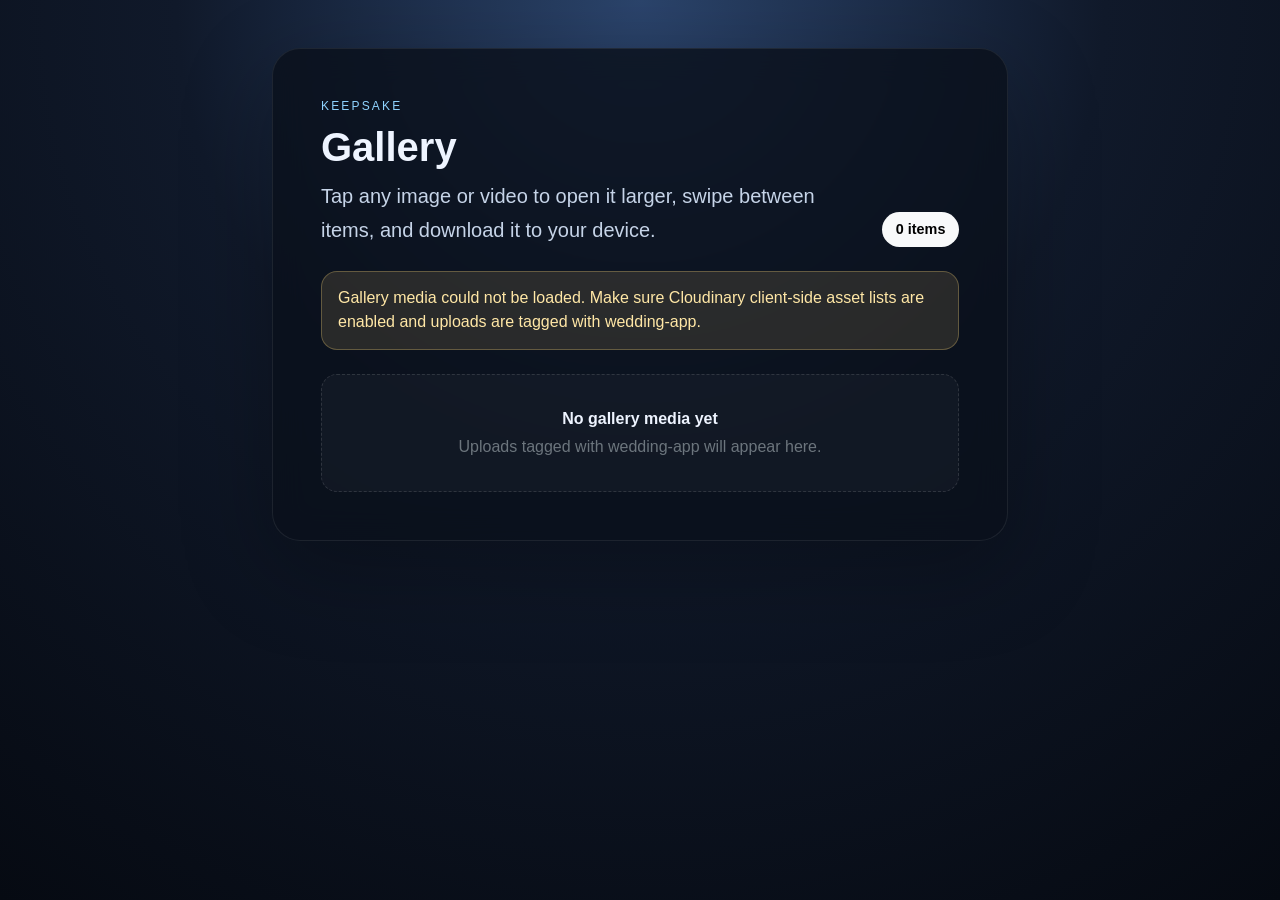
==== index.html @ 5df9bb00 "feat: added a loader while loading the invite details" ====
<!DOCTYPE html>
<html lang="en">
<head>
  <meta charset="UTF-8">
  <meta name="viewport" content="width=device-width, initial-scale=1.0">
  <title>Keepsake</title>
  <link
    href="https://cdn.jsdelivr.net/npm/bootstrap@5.3.3/dist/css/bootstrap.min.css"
    rel="stylesheet"
    integrity="sha384-QWTKZyjpPEjISv5WaRU9OFeRpok6YctnYmDr5pNlyT2bRjXh0JMhjY6hW+ALEwIH"
    crossorigin="anonymous"
  >
  <link rel="stylesheet" href="style.css">
</head>
<body
  data-cloud-name="deu8plkph"
  data-upload-preset="keepsake-test"
  data-max-file-size-mb="100"
>
  <main class="page-shell py-4 py-md-5">
    <div class="container">
      <div class="row justify-content-center g-4">
        <div id="state-countdown" class="col-12 col-xl-8 state-panel d-none" data-state="countdown">
          <section class="card-surface countdown-surface p-4 p-md-5">
            <p id="countdown-event-title" class="eyebrow mb-3">Keepsake</p>
            <!-- <h1 class="countdown-kicker mb-2">Watch this space</h1> -->
            <h2 class="countdown-title mb-4">Come back for a surprise in:</h2>
            <div class="countdown-center">
              <div class="countdown-display-wrap mx-auto">
                <p id="countdown-display" class="countdown-display mb-0">00:00:00:00</p>
              </div>
            </div>
          </section>
        </div>

        <div id="state-upload" class="col-12 col-xl-10 state-panel d-none" data-state="upload">
          <section class="card-surface p-4 p-md-5 mb-4">
            <p id="upload-event-title" class="eyebrow mb-2">Keepsake</p>
            <div class="row g-4 align-items-start">
              <div class="col-12 col-lg-7">
                <h1 class="display-6 fw-semibold mb-3">Upload photos and videos</h1>
              </div>
              <div class="col-12 col-lg-5">
                <div class="info-panel h-100">
                  <p class="small-label mb-2">Upload Status</p>
                  <div class="d-flex justify-content-between align-items-center gap-3">
                    <span class="text-secondary-light">Uploads used</span>
                    <span id="upload-count" class="badge text-bg-light count-pill">0 / 10</span>
                  </div>
                </div>
              </div>
            </div>
          </section>

          <section class="card-surface p-4 mb-4">
            <div class="row g-4">
              <div class="col-12">
                <h2 class="h4 mb-3">Invite Details</h2>
                <div id="invite-loading" class="invite-loading d-none mb-3" aria-live="polite">
                  <div class="spinner-border spinner-border-sm text-info" role="status" aria-hidden="true"></div>
                  <p class="mb-0">Loading invite details</p>
                </div>
                <div id="invite-status" class="invite-banner d-none mb-3"></div>

                <div id="uploader-select-wrap" class="d-none">
                  <label for="uploader-select" class="form-label">Who is uploading?</label>
                  <select id="uploader-select" class="form-select">
                    <option value="">Select a guest</option>
                  </select>
                </div>
              </div>
            </div>
          </section>

          <section class="card-surface p-4">
            <div class="row g-4">
              <div class="col-12">
                <h2 class="h4 mb-3">Upload Media</h2>
                <form id="upload-form" novalidate>
                  <p class="intro-copy mb-3">
                    Capture a moment on your phone or upload existing photos and videos from your device.
                  </p>

                  <div class="camera-action">
                    <button id="camera-button" type="button" class="btn btn-outline-light btn-lg w-100">
                      <span class="camera-icon" aria-hidden="true">📷</span>
                      <span>Capture Moments</span>
                    </button>
                    <input
                      id="camera-file-input"
                      class="d-none"
                      type="file"
                      accept="image/*"
                      capture="environment"
                    >
                  </div>

                  <p class="small-label text-center my-4">Or</p>

                  <div class="mb-3">
                    <label for="media-file" class="form-label">Choose an image or video</label>
                    <input
                      id="media-file"
                      name="media"
                      class="form-control"
                      type="file"
                      accept="image/*,video/*"
                      required
                    >
                    <div id="upload-help-text" class="form-text">Images and videos only.</div>
                  </div>

                  <div class="d-grid">
                    <button id="upload-button" type="submit" class="btn btn-primary btn-lg px-4">
                      Upload
                    </button>
                  </div>

                  <p id="status" class="status-message mt-3 mb-0" aria-live="polite"></p>
                </form>

                <div id="upload-limit-panel" class="limit-panel d-none mt-3 text-center">
                  <p class="small-label mb-2">Upload Limit Reached</p>
                  <h3 class="limit-title mb-2">Media will be available in:</h3>
                  <p id="upload-limit-countdown" class="limit-countdown mb-2">00:00:00:00</p>
                  <p id="upload-limit-message" class="limit-copy mb-0">
                    Come back to view the gallery.
                  </p>
                </div>
              </div>
            </div>
          </section>
        </div>

        <div id="state-gallery" class="col-12 col-xl-8 state-panel d-none" data-state="gallery">
          <section class="card-surface p-4 p-md-5">
            <div class="d-flex flex-column flex-md-row justify-content-between align-items-md-end gap-3 mb-4">
              <div>
                <p class="eyebrow mb-2">Keepsake</p>
                <h1 class="display-6 fw-semibold mb-2">Gallery</h1>
                <p class="lead intro-copy mb-0">
                  Tap any image or video to open it larger, swipe between items, and download it to your device.
                </p>
              </div>
              <span id="gallery-count" class="badge text-bg-light count-pill">0 items</span>
            </div>

            <div id="gallery-status" class="invite-banner info mb-4 d-none"></div>
            <div id="gallery-grid" class="gallery-grid"></div>
          </section>
        </div>
      </div>
    </div>
  </main>

  <div id="gallery-lightbox" class="gallery-lightbox d-none" aria-hidden="true">
    <div class="gallery-lightbox-backdrop"></div>
    <div class="gallery-lightbox-dialog">
      <button id="lightbox-close" class="lightbox-close" type="button" aria-label="Close">×</button>
      <button id="lightbox-prev" class="lightbox-nav lightbox-prev" type="button" aria-label="Previous">‹</button>
      <button id="lightbox-next" class="lightbox-nav lightbox-next" type="button" aria-label="Next">›</button>

      <div class="lightbox-media-wrap">
        <div id="lightbox-media" class="lightbox-media"></div>
        <div class="lightbox-meta">
          <span id="lightbox-tag" class="lightbox-tag">Unnamed Guest</span>
          <a id="lightbox-download" class="btn btn-primary" href="#" download>Download</a>
        </div>
      </div>
    </div>
  </div>

  <script src="script.js"></script>
</body>
</html>
---- style.css ----
* {
  box-sizing: border-box;
}

body {
  margin: 0;
  font-family: "Segoe UI", Tahoma, Geneva, Verdana, sans-serif;
  background:
    radial-gradient(circle at top, #2b446c 0%, #10192a 42%, #060a12 100%);
  color: #eef4ff;
}

a {
  color: #7dc8ff;
}

.page-shell {
  min-height: 100vh;
}

.card-surface {
  background: rgba(10, 16, 28, 0.82);
  border: 1px solid rgba(255, 255, 255, 0.08);
  border-radius: 28px;
  box-shadow: 0 28px 90px rgba(0, 0, 0, 0.28);
  backdrop-filter: blur(16px);
}

.countdown-surface {
  padding-top: clamp(2.5rem, 6vw, 4.5rem);
  padding-bottom: clamp(2.5rem, 6vw, 4.5rem);
}

.countdown-surface .eyebrow {
  text-align: center;
}

.countdown-center {
  min-height: min(58vh, 620px);
  display: flex;
  flex-direction: column;
  justify-content: center;
  align-items: center;
  text-align: center;
}

.eyebrow {
  text-transform: uppercase;
  letter-spacing: 0.18em;
  font-size: 0.75rem;
  color: #8fd3ff;
}

.countdown-title {
  font-size: clamp(2rem, 5vw, 3.4rem);
  font-weight: 700;
  color: #f5f8ff;
}

.countdown-display-wrap {
  width: min(90%, 1000px);
  margin-inline: auto;
}

.countdown-display {
  font-size: clamp(2.2rem, 9vw, 6.5rem);
  font-weight: 800;
  line-height: 1.05;
  letter-spacing: 0.08em;
  color: #f7fbff;
  text-wrap: balance;
}

.intro-copy {
  color: #c6d4e8;
  line-height: 1.7;
}

.info-panel {
  height: 100%;
  padding: 1rem 1.1rem;
  border-radius: 1rem;
  background: rgba(255, 255, 255, 0.05);
  border: 1px solid rgba(255, 255, 255, 0.06);
  color: #c8d5e6;
}

.small-label {
  text-transform: uppercase;
  letter-spacing: 0.14em;
  font-size: 0.72rem;
  color: #9edcff;
}

.text-secondary-light {
  color: #c8d5e6;
}

.form-text {
  color: #d5e3f5;
}

.info-copy {
  color: #dfe8f6;
  font-size: 0.95rem;
}

.invite-banner {
  padding: 0.9rem 1rem;
  border-radius: 1rem;
  background: rgba(143, 211, 255, 0.08);
  border: 1px solid rgba(143, 211, 255, 0.18);
  color: #d8edff;
}

.invite-banner.success {
  background: rgba(151, 236, 184, 0.12);
  border-color: rgba(151, 236, 184, 0.28);
  color: #c5f4d7;
}

.invite-banner.warning {
  background: rgba(255, 214, 120, 0.12);
  border-color: rgba(255, 214, 120, 0.28);
  color: #ffe7a6;
}

.invite-banner.info {
  background: rgba(143, 211, 255, 0.08);
  border-color: rgba(143, 211, 255, 0.18);
  color: #d8edff;
}

.invite-loading {
  display: flex;
  align-items: center;
  gap: 0.75rem;
  color: #d8edff;
}

.camera-action .btn {
  display: inline-flex;
  align-items: center;
  justify-content: center;
  gap: 0.65rem;
}

.camera-icon {
  font-size: 1.1rem;
  line-height: 1;
}

.gallery-grid {
  display: grid;
  grid-template-columns: repeat(auto-fit, minmax(220px, 1fr));
  gap: 1rem;
}

.gallery-card {
  display: block;
  width: 100%;
  padding: 0;
  border: 0;
  background: transparent;
  text-align: left;
}

.gallery-media-shell {
  overflow: hidden;
  border-radius: 1.1rem;
  background: rgba(255, 255, 255, 0.05);
  border: 1px solid rgba(255, 255, 255, 0.08);
}

.gallery-media {
  display: block;
  width: 100%;
  aspect-ratio: 1 / 1;
  object-fit: cover;
  transition: transform 180ms ease;
}

.gallery-card:hover .gallery-media {
  transform: scale(1.03);
}

.gallery-tag {
  display: inline-block;
  margin-top: 0.6rem;
  padding: 0.35rem 0.7rem;
  border-radius: 999px;
  background: rgba(255, 255, 255, 0.08);
  color: #dbe8f7;
  font-size: 0.85rem;
  text-transform: uppercase;
}

.gallery-empty {
  padding: 2rem 1rem;
  border-radius: 1rem;
  text-align: center;
  border: 1px dashed rgba(255, 255, 255, 0.12);
  background: rgba(255, 255, 255, 0.03);
}

.gallery-lightbox {
  position: fixed;
  inset: 0;
  z-index: 1050;
}

.gallery-lightbox-backdrop {
  position: absolute;
  inset: 0;
  background: rgba(3, 7, 18, 0.88);
  backdrop-filter: blur(10px);
}

.gallery-lightbox-dialog {
  position: relative;
  z-index: 1;
  height: 100%;
  display: flex;
  align-items: center;
  justify-content: center;
  padding: 1.25rem;
}

.lightbox-media-wrap {
  width: min(100%, 1100px);
  max-height: 100%;
}

.lightbox-media {
  display: flex;
  align-items: center;
  justify-content: center;
  width: 100%;
  min-height: min(70vh, 760px);
}

.lightbox-asset {
  max-width: 100%;
  max-height: 72vh;
  border-radius: 1rem;
  box-shadow: 0 20px 60px rgba(0, 0, 0, 0.35);
}

.lightbox-meta {
  display: flex;
  justify-content: space-between;
  align-items: center;
  gap: 1rem;
  margin-top: 1rem;
}

.lightbox-tag {
  display: inline-flex;
  align-items: center;
  padding: 0.45rem 0.85rem;
  border-radius: 999px;
  background: rgba(255, 255, 255, 0.08);
  color: #dbe8f7;
  text-transform: lowercase;
}

.lightbox-close,
.lightbox-nav {
  position: absolute;
  z-index: 2;
  border: 0;
  border-radius: 999px;
  width: 48px;
  height: 48px;
  background: rgba(255, 255, 255, 0.12);
  color: #fff;
  font-size: 1.8rem;
  line-height: 1;
}

.lightbox-close {
  top: 1rem;
  right: 1rem;
}

.lightbox-prev {
  left: 1rem;
  top: 50%;
  transform: translateY(-50%);
}

.lightbox-next {
  right: 1rem;
  top: 50%;
  transform: translateY(-50%);
}

.btn-primary {
  background: linear-gradient(135deg, #7ed5ff 0%, #4a9dff 100%);
  border: 0;
  color: #07101b;
  font-weight: 700;
}

.btn-primary:hover,
.btn-primary:focus,
.btn-primary:active {
  background: linear-gradient(135deg, #90ddff 0%, #62aeff 100%) !important;
  color: #07101b !important;
}

.status-message {
  min-height: 1.5rem;
  color: #c9d8ea;
}

.status-message.success {
  color: #97ecb8;
}

.status-message.error {
  color: #ff9f9f;
}

.status-message.working {
  color: #9ad8ff;
}

.limit-panel {
  padding: 1.5rem 1rem;
  border-radius: 1rem;
  background: rgba(255, 255, 255, 0.04);
  border: 1px solid rgba(255, 255, 255, 0.08);
}

.limit-title {
  font-size: clamp(1.3rem, 2.8vw, 2rem);
  color: #f5f8ff;
}

.limit-countdown {
  font-size: clamp(2rem, 7vw, 4.4rem);
  font-weight: 800;
  line-height: 1.05;
  letter-spacing: 0.08em;
  color: #f7fbff;
}

.limit-copy {
  color: #c7d5e8;
}

.count-pill {
  font-size: 0.9rem;
  padding: 0.65rem 0.85rem;
  border-radius: 999px;
}

@media (max-width: 575.98px) {
  .card-surface {
    border-radius: 22px;
  }

  .lightbox-meta {
    flex-direction: column;
    align-items: stretch;
  }

  .lightbox-prev,
  .lightbox-next {
    top: auto;
    bottom: 5.5rem;
    transform: none;
  }
}
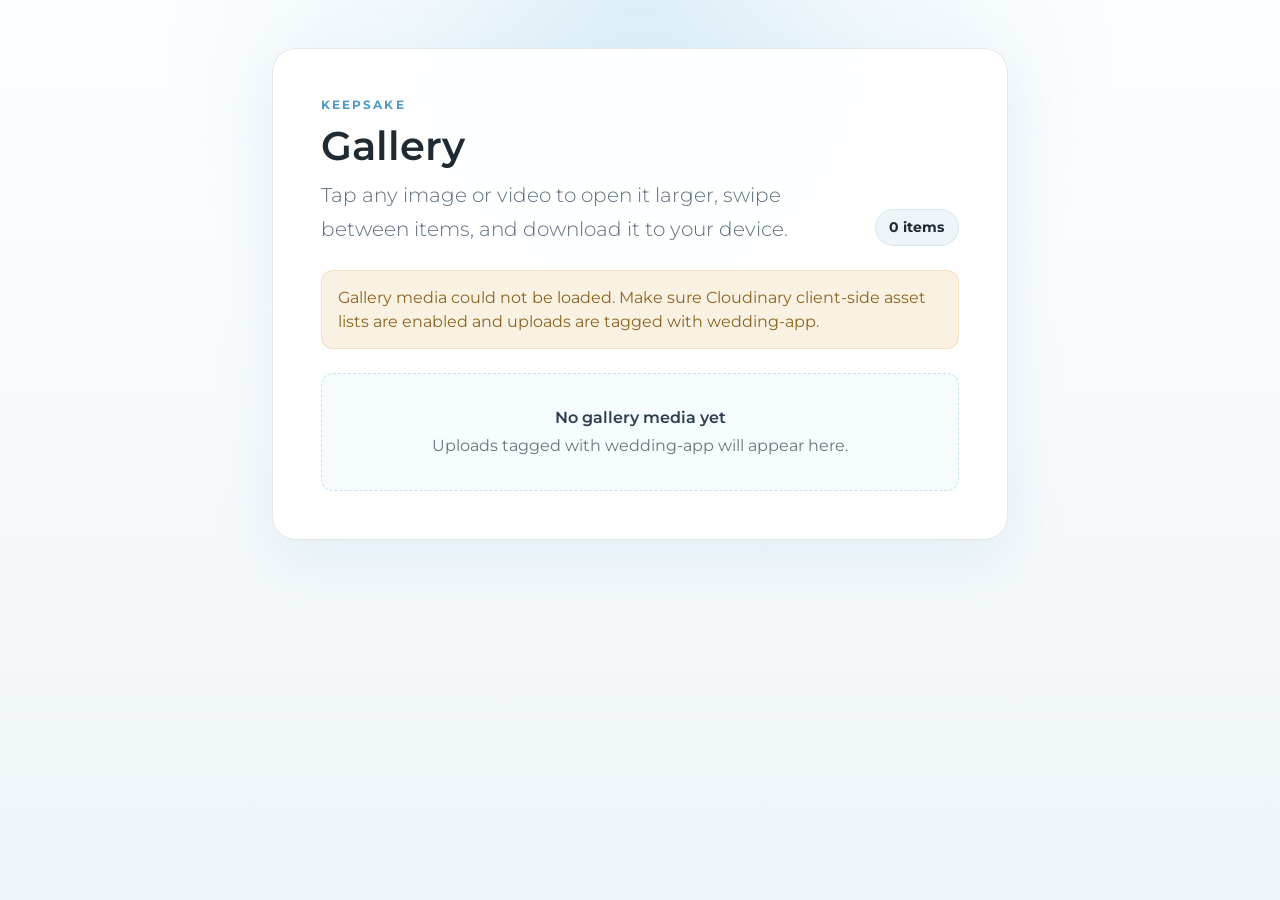
==== commit 1bcbce17: "fix: favicon url" ====
--- a/index.html
+++ b/index.html
@@ -4,6 +4,7 @@
   <meta charset="UTF-8">
   <meta name="viewport" content="width=device-width, initial-scale=1.0">
   <title>Keepsake</title>
+  <link rel="icon" type="image/png" sizes="32x32" href="assets/favicon.png">
   <link
     href="https://cdn.jsdelivr.net/npm/bootstrap@5.3.3/dist/css/bootstrap.min.css"
     rel="stylesheet"
--- a/style.css
+++ b/style.css
@@ -1,17 +1,75 @@
+@import url("https://fonts.googleapis.com/css2?family=Montserrat:wght@400;500;600;700;800&display=swap");
+
+:root {
+  --font-primary: "Montserrat", sans-serif;
+  --text-primary: #2c3e50;
+  --text-secondary: #1f2a33;
+  --text-tertiary: #5a6c7d;
+  --text-inverse: #8a9aab;
+  --surface-base: #000000;
+  --surface-muted: #ffffff;
+  --surface-raised: #f7fafc;
+  --surface-soft: #eef4f8;
+  --surface-accent: #e4f2fb;
+  --border-soft: rgba(44, 62, 80, 0.12);
+  --border-strong: rgba(107, 179, 217, 0.3);
+  --accent: #6bb3d9;
+  --accent-strong: #4f99c4;
+  --accent-soft: rgba(107, 179, 217, 0.14);
+  --success-soft: rgba(104, 170, 127, 0.12);
+  --success-text: #50785f;
+  --warning-soft: rgba(214, 166, 78, 0.16);
+  --warning-text: #8e6320;
+  --error-soft: rgba(201, 98, 98, 0.12);
+  --error-text: #9f4848;
+  --shadow-1: rgba(107, 179, 217, 0.25) 0 10px 40px 0;
+  --shadow-2: rgba(107, 179, 217, 0.25) 0 10px 30px 0;
+  --shadow-3: rgba(107, 179, 217, 0.15) 0 10px 30px 0;
+  --shadow-4: rgba(107, 179, 217, 0.15) 0 20px 60px 0;
+  --radius-xs: 12px;
+  --radius-sm: 24px;
+  --radius-md: 50px;
+  --duration-instant: 200ms;
+  --duration-fast: 600ms;
+  --duration-normal: 800ms;
+}
+
 * {
   box-sizing: border-box;
 }
 
+html {
+  color-scheme: light;
+}
+
 body {
   margin: 0;
-  font-family: "Segoe UI", Tahoma, Geneva, Verdana, sans-serif;
+  font-family: var(--font-primary);
+  color: var(--text-primary);
   background:
-    radial-gradient(circle at top, #2b446c 0%, #10192a 42%, #060a12 100%);
-  color: #eef4ff;
+    radial-gradient(circle at top, rgba(107, 179, 217, 0.22) 0%, rgba(107, 179, 217, 0.08) 22%, rgba(247, 250, 252, 0) 44%),
+    linear-gradient(180deg, #fcfeff 0%, #f7fafc 48%, #eef4f8 100%);
 }
 
 a {
-  color: #7dc8ff;
+  color: var(--accent-strong);
+  text-decoration-color: rgba(79, 153, 196, 0.35);
+}
+
+a:hover {
+  color: var(--text-secondary);
+}
+
+button,
+input,
+select,
+textarea {
+  font: inherit;
+}
+
+:focus-visible {
+  outline: 3px solid rgba(107, 179, 217, 0.45);
+  outline-offset: 3px;
 }
 
 .page-shell {
@@ -19,11 +77,11 @@
 }
 
 .card-surface {
-  background: rgba(10, 16, 28, 0.82);
-  border: 1px solid rgba(255, 255, 255, 0.08);
-  border-radius: 28px;
-  box-shadow: 0 28px 90px rgba(0, 0, 0, 0.28);
-  backdrop-filter: blur(16px);
+  background: rgba(255, 255, 255, 0.94);
+  border: 1px solid var(--border-soft);
+  border-radius: var(--radius-sm);
+  box-shadow: var(--shadow-4);
+  backdrop-filter: blur(14px);
 }
 
 .countdown-surface {
@@ -44,17 +102,20 @@
   text-align: center;
 }
 
-.eyebrow {
+.eyebrow,
+.small-label {
   text-transform: uppercase;
   letter-spacing: 0.18em;
-  font-size: 0.75rem;
-  color: #8fd3ff;
-}
-
-.countdown-title {
+  font-size: 0.72rem;
+  font-weight: 700;
+  color: var(--accent-strong);
+}
+
+.countdown-title,
+.limit-title {
   font-size: clamp(2rem, 5vw, 3.4rem);
   font-weight: 700;
-  color: #f5f8ff;
+  color: var(--text-secondary);
 }
 
 .countdown-display-wrap {
@@ -62,80 +123,111 @@
   margin-inline: auto;
 }
 
-.countdown-display {
+.countdown-display,
+.limit-countdown {
   font-size: clamp(2.2rem, 9vw, 6.5rem);
   font-weight: 800;
   line-height: 1.05;
   letter-spacing: 0.08em;
-  color: #f7fbff;
+  color: var(--text-secondary);
   text-wrap: balance;
 }
 
-.intro-copy {
-  color: #c6d4e8;
+.intro-copy,
+.lead.intro-copy,
+.limit-copy,
+.text-secondary-light,
+.info-copy,
+.status-message {
+  color: var(--text-tertiary);
   line-height: 1.7;
+}
+
+.info-panel,
+.limit-panel,
+.gallery-empty,
+.gallery-media-shell,
+.invite-banner,
+.lightbox-tag,
+.gallery-tag {
+  border-radius: var(--radius-xs);
 }
 
 .info-panel {
   height: 100%;
   padding: 1rem 1.1rem;
-  border-radius: 1rem;
-  background: rgba(255, 255, 255, 0.05);
-  border: 1px solid rgba(255, 255, 255, 0.06);
-  color: #c8d5e6;
-}
-
-.small-label {
-  text-transform: uppercase;
-  letter-spacing: 0.14em;
-  font-size: 0.72rem;
-  color: #9edcff;
-}
-
-.text-secondary-light {
-  color: #c8d5e6;
+  background: var(--surface-raised);
+  border: 1px solid var(--border-soft);
+  color: var(--text-primary);
+}
+
+.form-label,
+.h4,
+.display-6,
+.lead,
+#lightbox-tag {
+  color: var(--text-secondary);
 }
 
 .form-text {
-  color: #d5e3f5;
-}
-
-.info-copy {
-  color: #dfe8f6;
-  font-size: 0.95rem;
+  color: var(--text-tertiary);
+}
+
+.form-control,
+.form-select {
+  border-radius: var(--radius-xs);
+  border: 1px solid rgba(44, 62, 80, 0.16);
+  background: var(--surface-muted);
+  color: var(--text-primary);
+  padding-block: 0.8rem;
+  box-shadow: none;
+  transition:
+    border-color var(--duration-instant) ease,
+    box-shadow var(--duration-instant) ease,
+    background-color var(--duration-instant) ease;
+}
+
+.form-control:hover,
+.form-select:hover {
+  border-color: rgba(107, 179, 217, 0.38);
+}
+
+.form-control:focus,
+.form-select:focus {
+  border-color: var(--accent);
+  box-shadow: 0 0 0 0.25rem rgba(107, 179, 217, 0.2);
 }
 
 .invite-banner {
   padding: 0.9rem 1rem;
-  border-radius: 1rem;
-  background: rgba(143, 211, 255, 0.08);
-  border: 1px solid rgba(143, 211, 255, 0.18);
-  color: #d8edff;
+  background: var(--surface-accent);
+  border: 1px solid var(--border-strong);
+  color: var(--text-primary);
 }
 
 .invite-banner.success {
-  background: rgba(151, 236, 184, 0.12);
-  border-color: rgba(151, 236, 184, 0.28);
-  color: #c5f4d7;
+  background: var(--success-soft);
+  border-color: rgba(104, 170, 127, 0.22);
+  color: var(--success-text);
 }
 
 .invite-banner.warning {
-  background: rgba(255, 214, 120, 0.12);
-  border-color: rgba(255, 214, 120, 0.28);
-  color: #ffe7a6;
+  background: var(--warning-soft);
+  border-color: rgba(214, 166, 78, 0.26);
+  color: var(--warning-text);
 }
 
 .invite-banner.info {
-  background: rgba(143, 211, 255, 0.08);
-  border-color: rgba(143, 211, 255, 0.18);
-  color: #d8edff;
+  background: var(--surface-accent);
+  border-color: var(--border-strong);
+  color: var(--text-primary);
 }
 
 .invite-loading {
   display: flex;
   align-items: center;
   gap: 0.75rem;
-  color: #d8edff;
+  color: var(--text-primary);
 }
 
 .camera-action .btn {
@@ -148,6 +240,65 @@
 .camera-icon {
   font-size: 1.1rem;
   line-height: 1;
+}
+
+.btn {
+  border-radius: var(--radius-md);
+  font-weight: 700;
+  padding-block: 0.85rem;
+  transition:
+    transform var(--duration-instant) ease,
+    box-shadow var(--duration-instant) ease,
+    background-color var(--duration-instant) ease,
+    border-color var(--duration-instant) ease,
+    color var(--duration-instant) ease;
+}
+
+.btn:hover {
+  transform: translateY(-1px);
+}
+
+.btn-primary {
+  background: linear-gradient(135deg, #7ec2e4 0%, #5aa8d2 100%);
+  border: 1px solid transparent;
+  color: var(--surface-muted);
+  box-shadow: var(--shadow-2);
+}
+
+.btn-primary:hover,
+.btn-primary:focus,
+.btn-primary:active {
+  background: linear-gradient(135deg, #89caea 0%, #4f99c4 100%) !important;
+  color: var(--surface-muted) !important;
+  box-shadow: var(--shadow-1);
+}
+
+.btn-outline-light {
+  border: 1px solid rgba(107, 179, 217, 0.35);
+  background: rgba(107, 179, 217, 0.08);
+  color: var(--text-secondary);
+}
+
+.btn-outline-light:hover,
+.btn-outline-light:focus,
+.btn-outline-light:active {
+  border-color: var(--accent);
+  background: rgba(107, 179, 217, 0.16) !important;
+  color: var(--text-secondary) !important;
+}
+
+.badge.count-pill,
+.count-pill {
+  display: inline-flex;
+  align-items: center;
+  justify-content: center;
+  font-size: 0.9rem;
+  font-weight: 700;
+  padding: 0.65rem 0.85rem;
+  border-radius: 999px;
+  background: var(--surface-soft) !important;
+  color: var(--text-secondary) !important;
+  border: 1px solid rgba(107, 179, 217, 0.18);
 }
 
 .gallery-grid {
@@ -167,9 +318,9 @@
 
 .gallery-media-shell {
   overflow: hidden;
-  border-radius: 1.1rem;
-  background: rgba(255, 255, 255, 0.05);
-  border: 1px solid rgba(255, 255, 255, 0.08);
+  background: var(--surface-raised);
+  border: 1px solid var(--border-soft);
+  box-shadow: var(--shadow-3);
 }
 
 .gallery-media {
@@ -180,7 +331,8 @@
   transition: transform 180ms ease;
 }
 
-.gallery-card:hover .gallery-media {
+.gallery-card:hover .gallery-media,
+.gallery-card:focus-visible .gallery-media {
   transform: scale(1.03);
 }
 
@@ -188,19 +340,17 @@
   display: inline-block;
   margin-top: 0.6rem;
   padding: 0.35rem 0.7rem;
-  border-radius: 999px;
-  background: rgba(255, 255, 255, 0.08);
-  color: #dbe8f7;
+  background: var(--surface-soft);
+  color: var(--text-primary);
   font-size: 0.85rem;
-  text-transform: uppercase;
+  font-weight: 600;
 }
 
 .gallery-empty {
   padding: 2rem 1rem;
-  border-radius: 1rem;
   text-align: center;
-  border: 1px dashed rgba(255, 255, 255, 0.12);
-  background: rgba(255, 255, 255, 0.03);
+  border: 1px dashed rgba(107, 179, 217, 0.35);
+  background: rgba(107, 179, 217, 0.06);
 }
 
 .gallery-lightbox {
@@ -212,7 +362,7 @@
 .gallery-lightbox-backdrop {
   position: absolute;
   inset: 0;
-  background: rgba(3, 7, 18, 0.88);
+  background: rgba(31, 42, 51, 0.72);
   backdrop-filter: blur(10px);
 }
 
@@ -242,8 +392,8 @@
 .lightbox-asset {
   max-width: 100%;
   max-height: 72vh;
-  border-radius: 1rem;
-  box-shadow: 0 20px 60px rgba(0, 0, 0, 0.35);
+  border-radius: var(--radius-xs);
+  box-shadow: 0 20px 60px rgba(0, 0, 0, 0.2);
 }
 
 .lightbox-meta {
@@ -258,9 +408,8 @@
   display: inline-flex;
   align-items: center;
   padding: 0.45rem 0.85rem;
-  border-radius: 999px;
-  background: rgba(255, 255, 255, 0.08);
-  color: #dbe8f7;
+  background: rgba(255, 255, 255, 0.85);
+  color: var(--text-primary);
   text-transform: lowercase;
 }
 
@@ -268,14 +417,15 @@
 .lightbox-nav {
   position: absolute;
   z-index: 2;
-  border: 0;
+  border: 1px solid rgba(255, 255, 255, 0.24);
   border-radius: 999px;
   width: 48px;
   height: 48px;
-  background: rgba(255, 255, 255, 0.12);
-  color: #fff;
+  background: rgba(255, 255, 255, 0.86);
+  color: var(--text-secondary);
   font-size: 1.8rem;
   line-height: 1;
+  box-shadow: var(--shadow-3);
 }
 
 .lightbox-close {
@@ -295,65 +445,26 @@
   transform: translateY(-50%);
 }
 
-.btn-primary {
-  background: linear-gradient(135deg, #7ed5ff 0%, #4a9dff 100%);
-  border: 0;
-  color: #07101b;
-  font-weight: 700;
-}
-
-.btn-primary:hover,
-.btn-primary:focus,
-.btn-primary:active {
-  background: linear-gradient(135deg, #90ddff 0%, #62aeff 100%) !important;
-  color: #07101b !important;
-}
-
 .status-message {
   min-height: 1.5rem;
-  color: #c9d8ea;
 }
 
 .status-message.success {
-  color: #97ecb8;
+  color: var(--success-text);
 }
 
 .status-message.error {
-  color: #ff9f9f;
+  color: var(--error-text);
 }
 
 .status-message.working {
-  color: #9ad8ff;
+  color: var(--accent-strong);
 }
 
 .limit-panel {
   padding: 1.5rem 1rem;
-  border-radius: 1rem;
-  background: rgba(255, 255, 255, 0.04);
-  border: 1px solid rgba(255, 255, 255, 0.08);
-}
-
-.limit-title {
-  font-size: clamp(1.3rem, 2.8vw, 2rem);
-  color: #f5f8ff;
-}
-
-.limit-countdown {
-  font-size: clamp(2rem, 7vw, 4.4rem);
-  font-weight: 800;
-  line-height: 1.05;
-  letter-spacing: 0.08em;
-  color: #f7fbff;
-}
-
-.limit-copy {
-  color: #c7d5e8;
-}
-
-.count-pill {
-  font-size: 0.9rem;
-  padding: 0.65rem 0.85rem;
-  border-radius: 999px;
+  background: var(--surface-raised);
+  border: 1px solid var(--border-soft);
 }
 
 @media (max-width: 575.98px) {
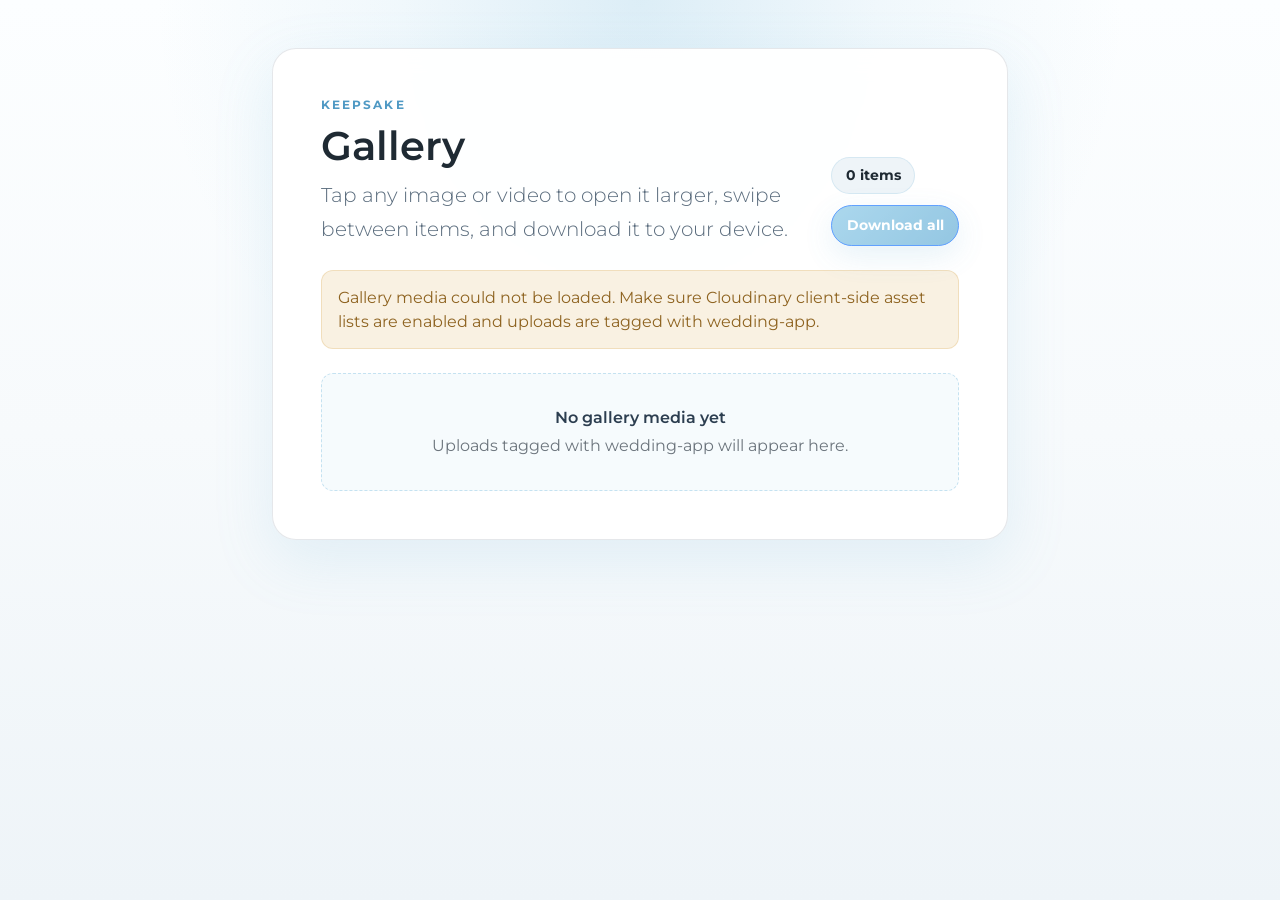
==== commit 5873f681: "feat: added a download all button to the gallery section" ====
--- a/index.html
+++ b/index.html
@@ -1,23 +1,17 @@
 <!DOCTYPE html>
 <html lang="en">
+
 <head>
   <meta charset="UTF-8">
   <meta name="viewport" content="width=device-width, initial-scale=1.0">
   <title>Keepsake</title>
   <link rel="icon" type="image/png" sizes="32x32" href="assets/favicon.png">
-  <link
-    href="https://cdn.jsdelivr.net/npm/bootstrap@5.3.3/dist/css/bootstrap.min.css"
-    rel="stylesheet"
-    integrity="sha384-QWTKZyjpPEjISv5WaRU9OFeRpok6YctnYmDr5pNlyT2bRjXh0JMhjY6hW+ALEwIH"
-    crossorigin="anonymous"
-  >
+  <link href="https://cdn.jsdelivr.net/npm/bootstrap@5.3.3/dist/css/bootstrap.min.css" rel="stylesheet"
+    integrity="sha384-QWTKZyjpPEjISv5WaRU9OFeRpok6YctnYmDr5pNlyT2bRjXh0JMhjY6hW+ALEwIH" crossorigin="anonymous">
   <link rel="stylesheet" href="style.css">
 </head>
-<body
-  data-cloud-name="deu8plkph"
-  data-upload-preset="keepsake-test"
-  data-max-file-size-mb="100"
->
+
+<body data-cloud-name="deu8plkph" data-upload-preset="keepsake-test" data-max-file-size-mb="100">
   <main class="page-shell py-4 py-md-5">
     <div class="container">
       <div class="row justify-content-center g-4">
@@ -41,7 +35,7 @@
               <div class="col-12 col-lg-7">
                 <h1 class="display-6 fw-semibold mb-3">Upload photos and videos</h1>
               </div>
-              <div class="col-12 col-lg-5">
+              <div id="upload-info" class="col-12 col-lg-5">
                 <div class="info-panel h-100">
                   <p class="small-label mb-2">Upload Status</p>
                   <div class="d-flex justify-content-between align-items-center gap-3">
@@ -87,27 +81,15 @@
                       <span class="camera-icon" aria-hidden="true">📷</span>
                       <span>Capture Moments</span>
                     </button>
-                    <input
-                      id="camera-file-input"
-                      class="d-none"
-                      type="file"
-                      accept="image/*"
-                      capture="environment"
-                    >
+                    <input id="camera-file-input" class="d-none" type="file" accept="image/*" capture="environment">
                   </div>
 
                   <p class="small-label text-center my-4">Or</p>
 
                   <div class="mb-3">
                     <label for="media-file" class="form-label">Choose an image or video</label>
-                    <input
-                      id="media-file"
-                      name="media"
-                      class="form-control"
-                      type="file"
-                      accept="image/*,video/*"
-                      required
-                    >
+                    <input id="media-file" name="media" class="form-control" type="file" accept="image/*,video/*"
+                      required>
                     <div id="upload-help-text" class="form-text">Images and videos only.</div>
                   </div>
 
@@ -121,7 +103,7 @@
                 </form>
 
                 <div id="upload-limit-panel" class="limit-panel d-none mt-3 text-center">
-                  <p class="small-label mb-2">Upload Limit Reached</p>
+                  <p id="upload-limit-title" class="small-label mb-2">Upload Limit Reached</p>
                   <h3 class="limit-title mb-2">Media will be available in:</h3>
                   <p id="upload-limit-countdown" class="limit-countdown mb-2">00:00:00:00</p>
                   <p id="upload-limit-message" class="limit-copy mb-0">
@@ -143,7 +125,12 @@
                   Tap any image or video to open it larger, swipe between items, and download it to your device.
                 </p>
               </div>
-              <span id="gallery-count" class="badge text-bg-light count-pill">0 items</span>
+              <div class="gallery-actions">
+                <span id="gallery-count" class="badge text-bg-light count-pill">0 items</span>
+                <button id="gallery-download-all" class="btn btn-primary btn-sm" type="button" disabled>
+                  Download all
+                </button>
+              </div>
             </div>
 
             <div id="gallery-status" class="invite-banner info mb-4 d-none"></div>
@@ -173,4 +160,5 @@
 
   <script src="script.js"></script>
 </body>
+
 </html>
--- a/style.css
+++ b/style.css
@@ -301,6 +301,20 @@
   border: 1px solid rgba(107, 179, 217, 0.18);
 }
 
+.gallery-actions {
+  display: flex;
+  align-items: center;
+  gap: 0.65rem;
+  flex-wrap: wrap;
+  justify-content: flex-start;
+}
+
+.gallery-actions .btn {
+  min-height: 2.6rem;
+  padding: 0.55rem 0.9rem;
+  white-space: nowrap;
+}
+
 .gallery-grid {
   display: grid;
   grid-template-columns: repeat(auto-fit, minmax(220px, 1fr));
@@ -467,9 +481,101 @@
   border: 1px solid var(--border-soft);
 }
 
+.bulk-summary-grid {
+  display: grid;
+  grid-template-columns: 1fr auto;
+  gap: 0.45rem 1rem;
+  color: var(--text-tertiary);
+}
+
+.bulk-summary-grid strong {
+  color: var(--text-secondary);
+}
+
+.bulk-progress {
+  height: 0.8rem;
+  border-radius: 999px;
+  background: var(--surface-soft);
+  border: 1px solid rgba(107, 179, 217, 0.16);
+  overflow: hidden;
+}
+
+.bulk-progress .progress-bar {
+  background: linear-gradient(135deg, #7ec2e4 0%, #5aa8d2 100%);
+}
+
+.bulk-file-list {
+  display: grid;
+  gap: 0.75rem;
+}
+
+.bulk-file-row {
+  display: flex;
+  justify-content: space-between;
+  align-items: center;
+  gap: 1rem;
+  padding: 0.85rem 1rem;
+  background: var(--surface-raised);
+  border: 1px solid var(--border-soft);
+  border-radius: var(--radius-xs);
+}
+
+.bulk-file-meta {
+  min-width: 0;
+  display: grid;
+  gap: 0.15rem;
+}
+
+.bulk-file-name {
+  color: var(--text-secondary);
+  font-weight: 700;
+  overflow-wrap: anywhere;
+}
+
+.bulk-file-size {
+  color: var(--text-tertiary);
+  font-size: 0.9rem;
+}
+
+.bulk-file-status {
+  flex: 0 0 auto;
+  min-width: 88px;
+  text-align: center;
+  padding: 0.35rem 0.65rem;
+  border-radius: 999px;
+  font-size: 0.82rem;
+  font-weight: 700;
+  background: var(--surface-soft);
+  color: var(--text-secondary);
+}
+
+.bulk-file-status.working {
+  background: var(--accent-soft);
+  color: var(--accent-strong);
+}
+
+.bulk-file-status.success {
+  background: var(--success-soft);
+  color: var(--success-text);
+}
+
+.bulk-file-status.error {
+  background: var(--error-soft);
+  color: var(--error-text);
+}
+
 @media (max-width: 575.98px) {
   .card-surface {
     border-radius: 22px;
+  }
+
+  .bulk-file-row {
+    align-items: stretch;
+    flex-direction: column;
+  }
+
+  .bulk-file-status {
+    width: 100%;
   }
 
   .lightbox-meta {
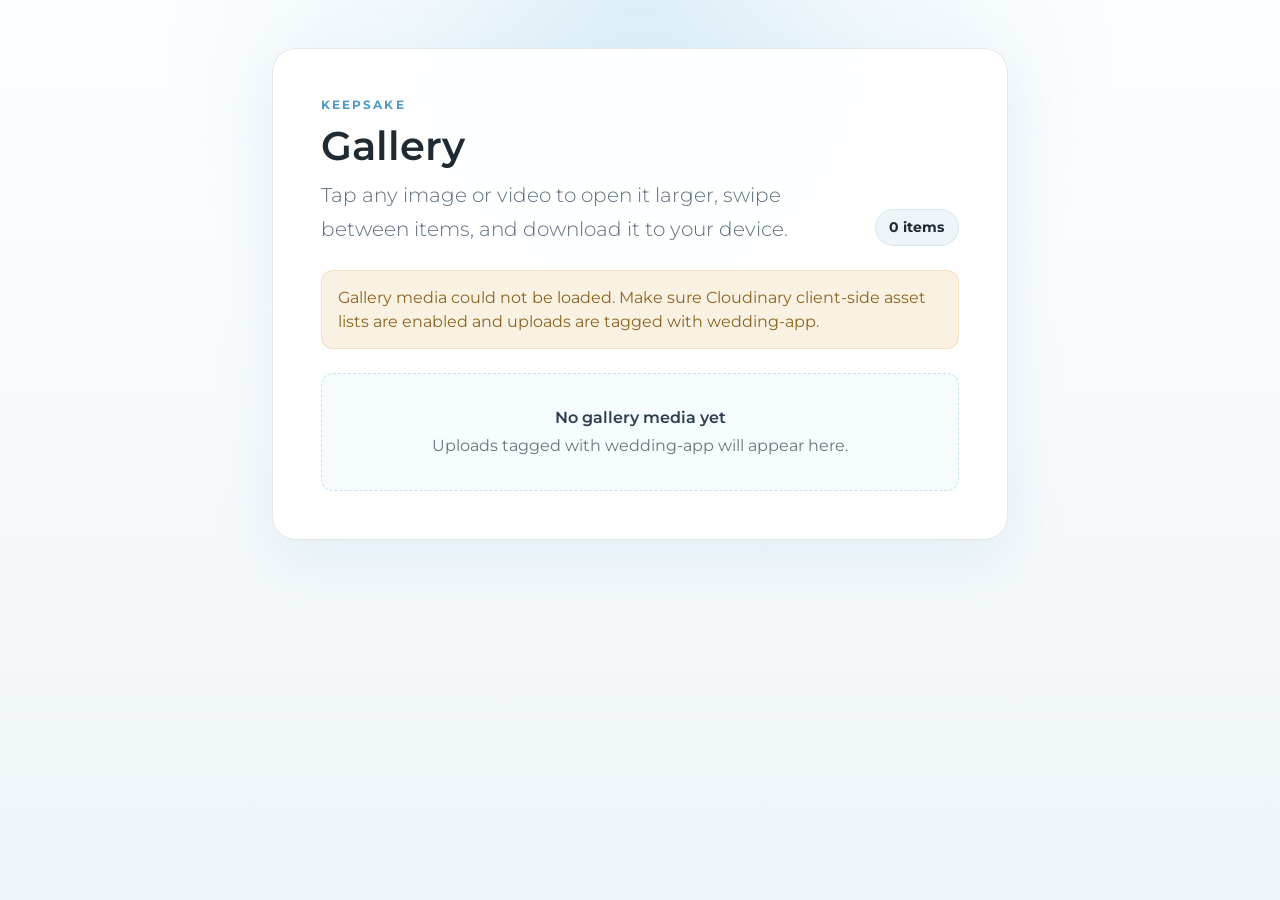
==== commit 046f0ae9: "chore: removed download all and reduced quality of images in gallery" ====
--- a/index.html
+++ b/index.html
@@ -127,9 +127,9 @@
               </div>
               <div class="gallery-actions">
                 <span id="gallery-count" class="badge text-bg-light count-pill">0 items</span>
-                <button id="gallery-download-all" class="btn btn-primary btn-sm" type="button" disabled>
+                <!-- <button id="gallery-download-all" class="btn btn-primary btn-sm" type="button" disabled>
                   Download all
-                </button>
+                </button> -->
               </div>
             </div>
 
@@ -161,4 +161,4 @@
   <script src="script.js"></script>
 </body>
 
-</html>
+</html>
